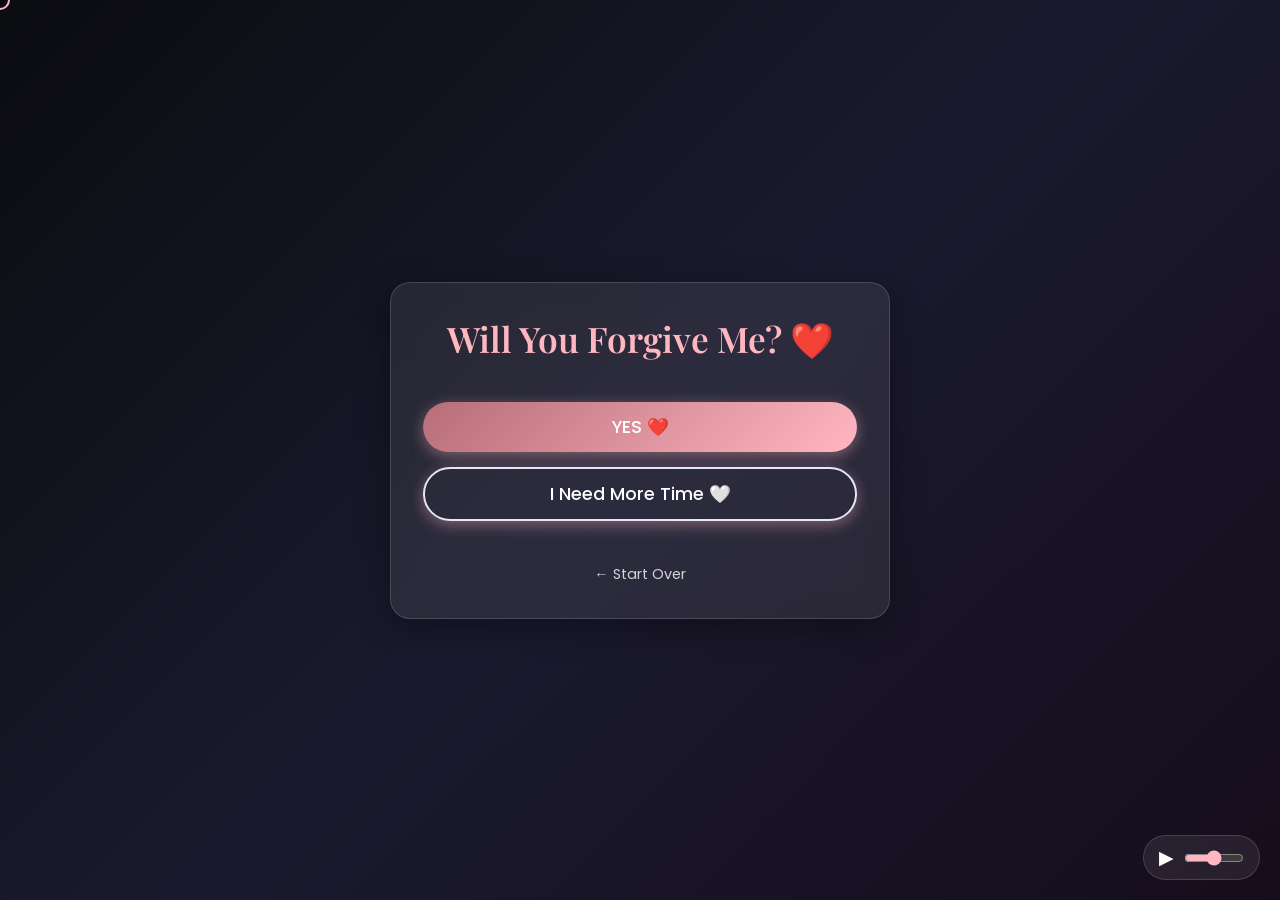
==== forgive.html @ 77537ef0 "Add files via upload" ====
<!DOCTYPE html>
<html lang="en">
<head>
    <meta charset="UTF-8">
    <meta name="viewport" content="width=device-width, initial-scale=1.0">
    <title>Will You Forgive Me?</title>
    <link rel="stylesheet" href="../style.css">
</head>
<body id="page-forgive">

    <canvas id="night-sky"></canvas>
    <audio id="bg-music" loop><source src="../music.mp3" type="audio/mpeg"></audio>

    <div class="page-container">
        <div class="glass-card fade-in-element">
            <h1 style="font-size: 2.2rem; margin-bottom: 40px; color: var(--pink);">Will You Forgive Me? ❤️</h1>
            
            <div id="final-message"></div>

            <div class="button-group" style="display: flex; flex-direction: column; gap: 15px;">
                <button id="btn-yes" class="btn-primary">YES ❤️</button>
                <button id="btn-wait" class="btn-primary btn-outline">I Need More Time 🤍</button>
            </div>
            
            <!-- Allow user to navigate back safely -->
            <div style="margin-top: 40px;">
                <a href="../index.html" class="btn-transition" style="color: var(--text-secondary); text-decoration: none; font-size: 0.9rem;">&larr; Start Over</a>
            </div>
        </div>
    </div>

    <div class="music-player">
        <button id="play-btn">▶</button>
        <input type="range" id="volume-slider" min="0" max="1" step="0.01" value="0.5">
    </div>

    <script src="../assets/particles.js"></script>
    <script src="../script.js"></script>
</body>
</html>
---- style.css ----
/* =========================================
   GLOBAL STYLES & THEMING
   ========================================= */

@import url('https://fonts.googleapis.com/css2?family=Playfair+Display:ital,wght@0,400;0,600;0,700;1,400&family=Poppins:wght@300;400;500;600&display=swap');
@import url('./assets/animations.css');

:root {
    --pink: #ffb6c1;
    --lavender: #e6e6fa;
    --rosegold: #b76e79;
    --white: #ffffff;
    --dark-bg: #0b0c10;
    --text-primary: #ffffff;
    --text-secondary: rgba(255, 255, 255, 0.8);
    --font-heading: 'Playfair Display', serif;
    --font-body: 'Poppins', sans-serif;
    --glass-bg: rgba(255, 255, 255, 0.08);
    --glass-border: rgba(255, 255, 255, 0.15);
    --glass-shadow: 0 8px 32px 0 rgba(0, 0, 0, 0.37);
}

* {
    margin: 0;
    padding: 0;
    box-sizing: border-box;
    cursor: none; /* Custom cursor used */
}

body {
    background: linear-gradient(135deg, #0b0c10 0%, #1a1a2e 50%, #160d1c 100%);
    color: var(--text-primary);
    font-family: var(--font-body);
    min-height: 100vh;
    overflow-x: hidden;
    position: relative;
    opacity: 0; /* Handled by JS for smooth page transitions */
    transition: opacity 0.6s ease;
}

body.loaded {
    opacity: 1;
}

h1, h2, h3 {
    font-family: var(--font-heading);
    font-weight: 600;
}

/* Background Canvas */
#night-sky {
    position: fixed;
    top: 0;
    left: 0;
    width: 100vw;
    height: 100vh;
    z-index: -2;
    pointer-events: none;
}

/* Glassmorphism Utility */
.glass-card {
    background: var(--glass-bg);
    backdrop-filter: blur(12px);
    -webkit-backdrop-filter: blur(12px);
    border: 1px solid var(--glass-border);
    border-radius: 20px;
    box-shadow: var(--glass-shadow);
    padding: 2rem;
    width: 90%;
    max-width: 500px;
    margin: 0 auto;
    text-align: center;
}

/* Custom Cursor */
.custom-cursor {
    position: fixed;
    top: 0;
    left: 0;
    width: 20px;
    height: 20px;
    border: 2px solid var(--pink);
    border-radius: 50%;
    pointer-events: none;
    transform: translate(-50%, -50%);
    z-index: 9999;
    transition: transform 0.1s, background-color 0.2s;
}

.custom-cursor.hovering {
    background-color: rgba(255, 182, 193, 0.3);
    transform: translate(-50%, -50%) scale(1.5);
}

/* Layout Containers */
.page-container {
    min-height: 100vh;
    display: flex;
    flex-direction: column;
    justify-content: center;
    align-items: center;
    padding: 2rem;
    position: relative;
    z-index: 1;
}

/* Buttons */
.btn-primary {
    display: inline-block;
    background: linear-gradient(135deg, var(--rosegold) 0%, var(--pink) 100%);
    color: var(--white);
    font-family: var(--font-body);
    font-weight: 500;
    font-size: 1.1rem;
    padding: 12px 32px;
    border: none;
    border-radius: 30px;
    text-decoration: none;
    box-shadow: 0 4px 15px rgba(255, 182, 193, 0.4);
    transition: all 0.3s ease;
    position: relative;
    overflow: hidden;
}

.btn-primary:hover {
    transform: translateY(-3px);
    box-shadow: 0 8px 25px rgba(255, 182, 193, 0.6);
}

.btn-outline {
    background: transparent;
    border: 2px solid var(--lavender);
    color: var(--white);
}

/* Audio Player UI */
.music-player {
    position: fixed;
    bottom: 20px;
    right: 20px;
    z-index: 100;
    background: var(--glass-bg);
    backdrop-filter: blur(10px);
    border: 1px solid var(--glass-border);
    border-radius: 30px;
    padding: 10px 15px;
    display: flex;
    align-items: center;
    gap: 10px;
}

.music-player button {
    background: none;
    border: none;
    color: var(--white);
    font-size: 1.2rem;
}

.music-player input[type=range] {
    width: 60px;
    accent-color: var(--pink);
}

/* Specific Pages Styling */

/* Index / Landing */
.hero-heart {
    font-size: 5rem;
    animation: pulseHeart 2s infinite;
    margin-bottom: 1rem;
}

/* Letter */
.typewriter-text {
    font-family: var(--font-body);
    font-size: 1.1rem;
    line-height: 1.8;
    text-align: left;
    min-height: 250px;
    border-right: 2px solid var(--pink);
    animation: typewriterBlink 0.75s step-end infinite;
    white-space: pre-wrap;
}

/* Memories Slider */
.slider-container {
    position: relative;
    width: 100%;
    height: 350px;
    overflow: hidden;
    border-radius: 15px;
    margin-bottom: 2rem;
}

.slide {
    position: absolute;
    top: 0;
    left: 0;
    width: 100%;
    height: 100%;
    opacity: 0;
    transition: opacity 0.8s ease, transform 0.8s ease;
    transform: scale(1.05);
}

.slide.active {
    opacity: 1;
    transform: scale(1);
}

.slide img {
    width: 100%;
    height: 100%;
    object-fit: cover;
    border-radius: 15px;
}

.slide p {
    position: absolute;
    bottom: 20px;
    left: 0;
    width: 100%;
    text-align: center;
    font-family: var(--font-heading);
    font-size: 1.2rem;
    text-shadow: 0 2px 4px rgba(0,0,0,0.8);
}

.slider-controls {
    display: flex;
    justify-content: space-between;
}

/* Reasons */
.reason-container {
    height: 100px;
    display: flex;
    align-items: center;
    justify-content: center;
}

.reason-text {
    font-family: var(--font-heading);
    font-size: 2rem;
    color: var(--pink);
    opacity: 0;
    position: absolute;
    transition: opacity 1s ease;
}

.reason-text.active {
    opacity: 1;
    animation: glowText 2s infinite;
}

/* Promises */
.promise-list {
    text-align: left;
    margin-bottom: 2rem;
}

.promise-item {
    display: flex;
    align-items: center;
    margin-bottom: 1rem;
    opacity: 0;
    transform: translateX(-20px);
    transition: all 0.5s ease;
}

.promise-item.show {
    opacity: 1;
    transform: translateX(0);
}

.check-icon {
    color: var(--pink);
    margin-right: 15px;
    font-size: 1.2rem;
}

/* Floating Elements Generator */
.floating-heart {
    position: fixed;
    color: var(--pink);
    font-size: 20px;
    pointer-events: none;
    z-index: 0;
    animation: floatUp 4s ease-in forwards;
}

.confetti {
    position: fixed;
    width: 10px;
    height: 10px;
    pointer-events: none;
    z-index: 999;
    animation: confettiFall linear forwards;
}

/* Responsive */
@media (max-width: 480px) {
    .glass-card { padding: 1.5rem; width: 95%; }
    h1 { font-size: 1.8rem; }
    .hero-heart { font-size: 4rem; }
    .music-player { bottom: 10px; right: 10px; padding: 8px 12px; }
}
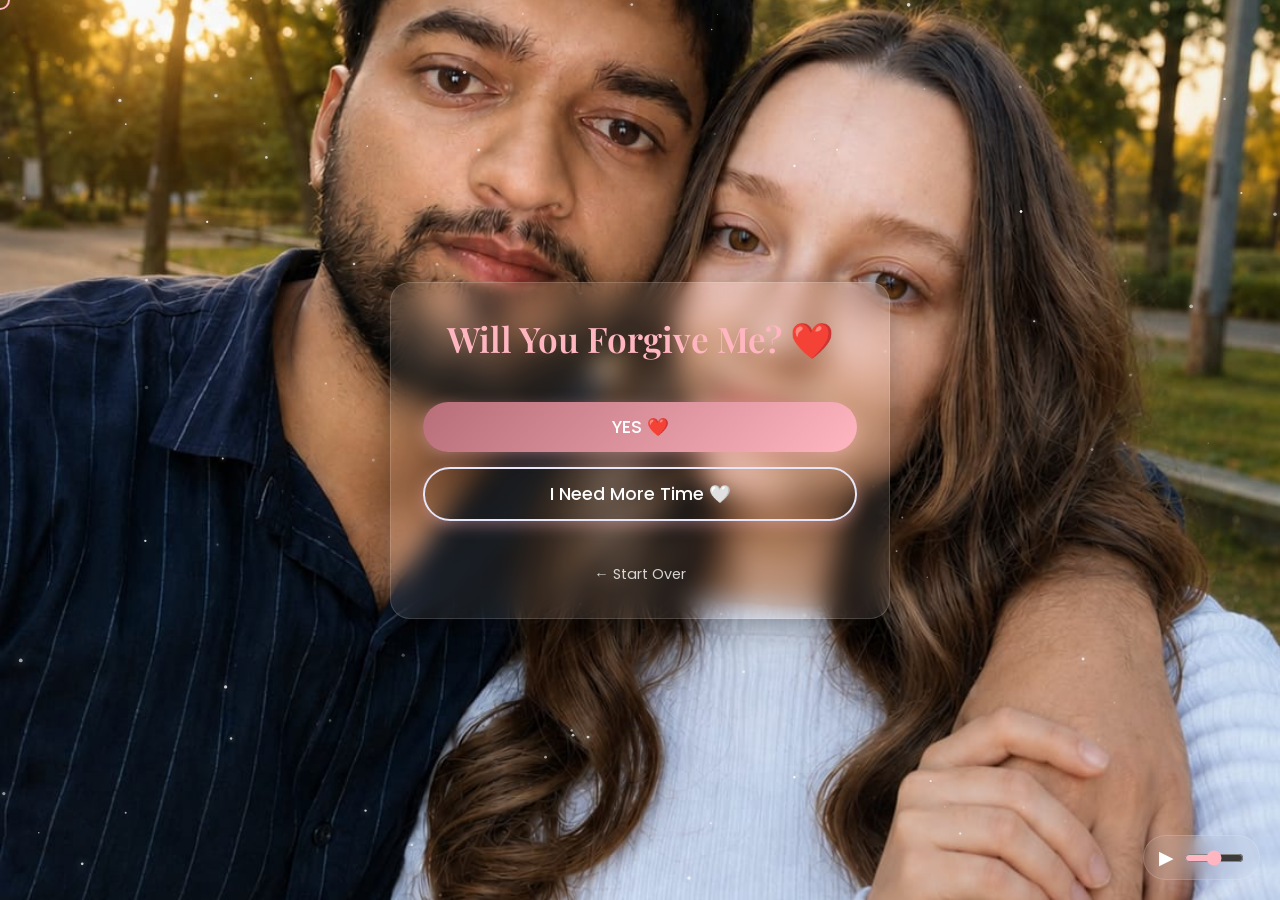
==== commit 1888364c: "Fix file paths in forgive.html Updated file paths for styles and audio in forgive.html." ====
--- a/forgive.html
+++ b/forgive.html
@@ -4,12 +4,12 @@
     <meta charset="UTF-8">
     <meta name="viewport" content="width=device-width, initial-scale=1.0">
     <title>Will You Forgive Me?</title>
-    <link rel="stylesheet" href="../style.css">
+    <link rel="stylesheet" href="style.css">
 </head>
 <body id="page-forgive">
 
     <canvas id="night-sky"></canvas>
-    <audio id="bg-music" loop><source src="../music.mp3" type="audio/mpeg"></audio>
+    <audio id="bg-music" loop><source src="music.mp3" type="audio/mpeg"></audio>
 
     <div class="page-container">
         <div class="glass-card fade-in-element">
@@ -22,9 +22,9 @@
                 <button id="btn-wait" class="btn-primary btn-outline">I Need More Time 🤍</button>
             </div>
             
-            <!-- Allow user to navigate back safely -->
             <div style="margin-top: 40px;">
-                <a href="../index.html" class="btn-transition" style="color: var(--text-secondary); text-decoration: none; font-size: 0.9rem;">&larr; Start Over</a>
+                <!-- Link updated directly to index.html -->
+                <a href="index.html" class="btn-transition" style="color: var(--text-secondary); text-decoration: none; font-size: 0.9rem;">&larr; Start Over</a>
             </div>
         </div>
     </div>
@@ -34,7 +34,7 @@
         <input type="range" id="volume-slider" min="0" max="1" step="0.01" value="0.5">
     </div>
 
-    <script src="../assets/particles.js"></script>
-    <script src="../script.js"></script>
+    <script src="particles.js"></script>
+    <script src="script.js"></script>
 </body>
-</html>+</html>
--- a/style.css
+++ b/style.css
@@ -3,7 +3,7 @@
    ========================================= */
 
 @import url('https://fonts.googleapis.com/css2?family=Playfair+Display:ital,wght@0,400;0,600;0,700;1,400&family=Poppins:wght@300;400;500;600&display=swap');
-@import url('./assets/animations.css');
+@import url('animations.css');
 
 :root {
     --pink: #ffb6c1;
@@ -24,17 +24,18 @@
     margin: 0;
     padding: 0;
     box-sizing: border-box;
-    cursor: none; /* Custom cursor used */
+    cursor: none; 
 }
 
 body {
-    background: linear-gradient(135deg, #0b0c10 0%, #1a1a2e 50%, #160d1c 100%);
+    background: url('background.jpg') center/cover no-repeat fixed, linear-gradient(135deg, #0b0c10 0%, #1a1a2e 50%, #160d1c 100%);
+    background-color: #0b0c10;
     color: var(--text-primary);
     font-family: var(--font-body);
     min-height: 100vh;
     overflow-x: hidden;
     position: relative;
-    opacity: 0; /* Handled by JS for smooth page transitions */
+    opacity: 0;
     transition: opacity 0.6s ease;
 }
 
@@ -47,7 +48,6 @@
     font-weight: 600;
 }
 
-/* Background Canvas */
 #night-sky {
     position: fixed;
     top: 0;
@@ -58,7 +58,6 @@
     pointer-events: none;
 }
 
-/* Glassmorphism Utility */
 .glass-card {
     background: var(--glass-bg);
     backdrop-filter: blur(12px);
@@ -73,7 +72,6 @@
     text-align: center;
 }
 
-/* Custom Cursor */
 .custom-cursor {
     position: fixed;
     top: 0;
@@ -93,7 +91,6 @@
     transform: translate(-50%, -50%) scale(1.5);
 }
 
-/* Layout Containers */
 .page-container {
     min-height: 100vh;
     display: flex;
@@ -105,7 +102,6 @@
     z-index: 1;
 }
 
-/* Buttons */
 .btn-primary {
     display: inline-block;
     background: linear-gradient(135deg, var(--rosegold) 0%, var(--pink) 100%);
@@ -134,7 +130,6 @@
     color: var(--white);
 }
 
-/* Audio Player UI */
 .music-player {
     position: fixed;
     bottom: 20px;
@@ -162,16 +157,12 @@
     accent-color: var(--pink);
 }
 
-/* Specific Pages Styling */
-
-/* Index / Landing */
 .hero-heart {
     font-size: 5rem;
     animation: pulseHeart 2s infinite;
     margin-bottom: 1rem;
 }
 
-/* Letter */
 .typewriter-text {
     font-family: var(--font-body);
     font-size: 1.1rem;
@@ -183,7 +174,6 @@
     white-space: pre-wrap;
 }
 
-/* Memories Slider */
 .slider-container {
     position: relative;
     width: 100%;
@@ -232,7 +222,6 @@
     justify-content: space-between;
 }
 
-/* Reasons */
 .reason-container {
     height: 100px;
     display: flex;
@@ -254,7 +243,6 @@
     animation: glowText 2s infinite;
 }
 
-/* Promises */
 .promise-list {
     text-align: left;
     margin-bottom: 2rem;
@@ -280,7 +268,6 @@
     font-size: 1.2rem;
 }
 
-/* Floating Elements Generator */
 .floating-heart {
     position: fixed;
     color: var(--pink);
@@ -299,10 +286,9 @@
     animation: confettiFall linear forwards;
 }
 
-/* Responsive */
 @media (max-width: 480px) {
     .glass-card { padding: 1.5rem; width: 95%; }
     h1 { font-size: 1.8rem; }
     .hero-heart { font-size: 4rem; }
     .music-player { bottom: 10px; right: 10px; padding: 8px 12px; }
-}+}
